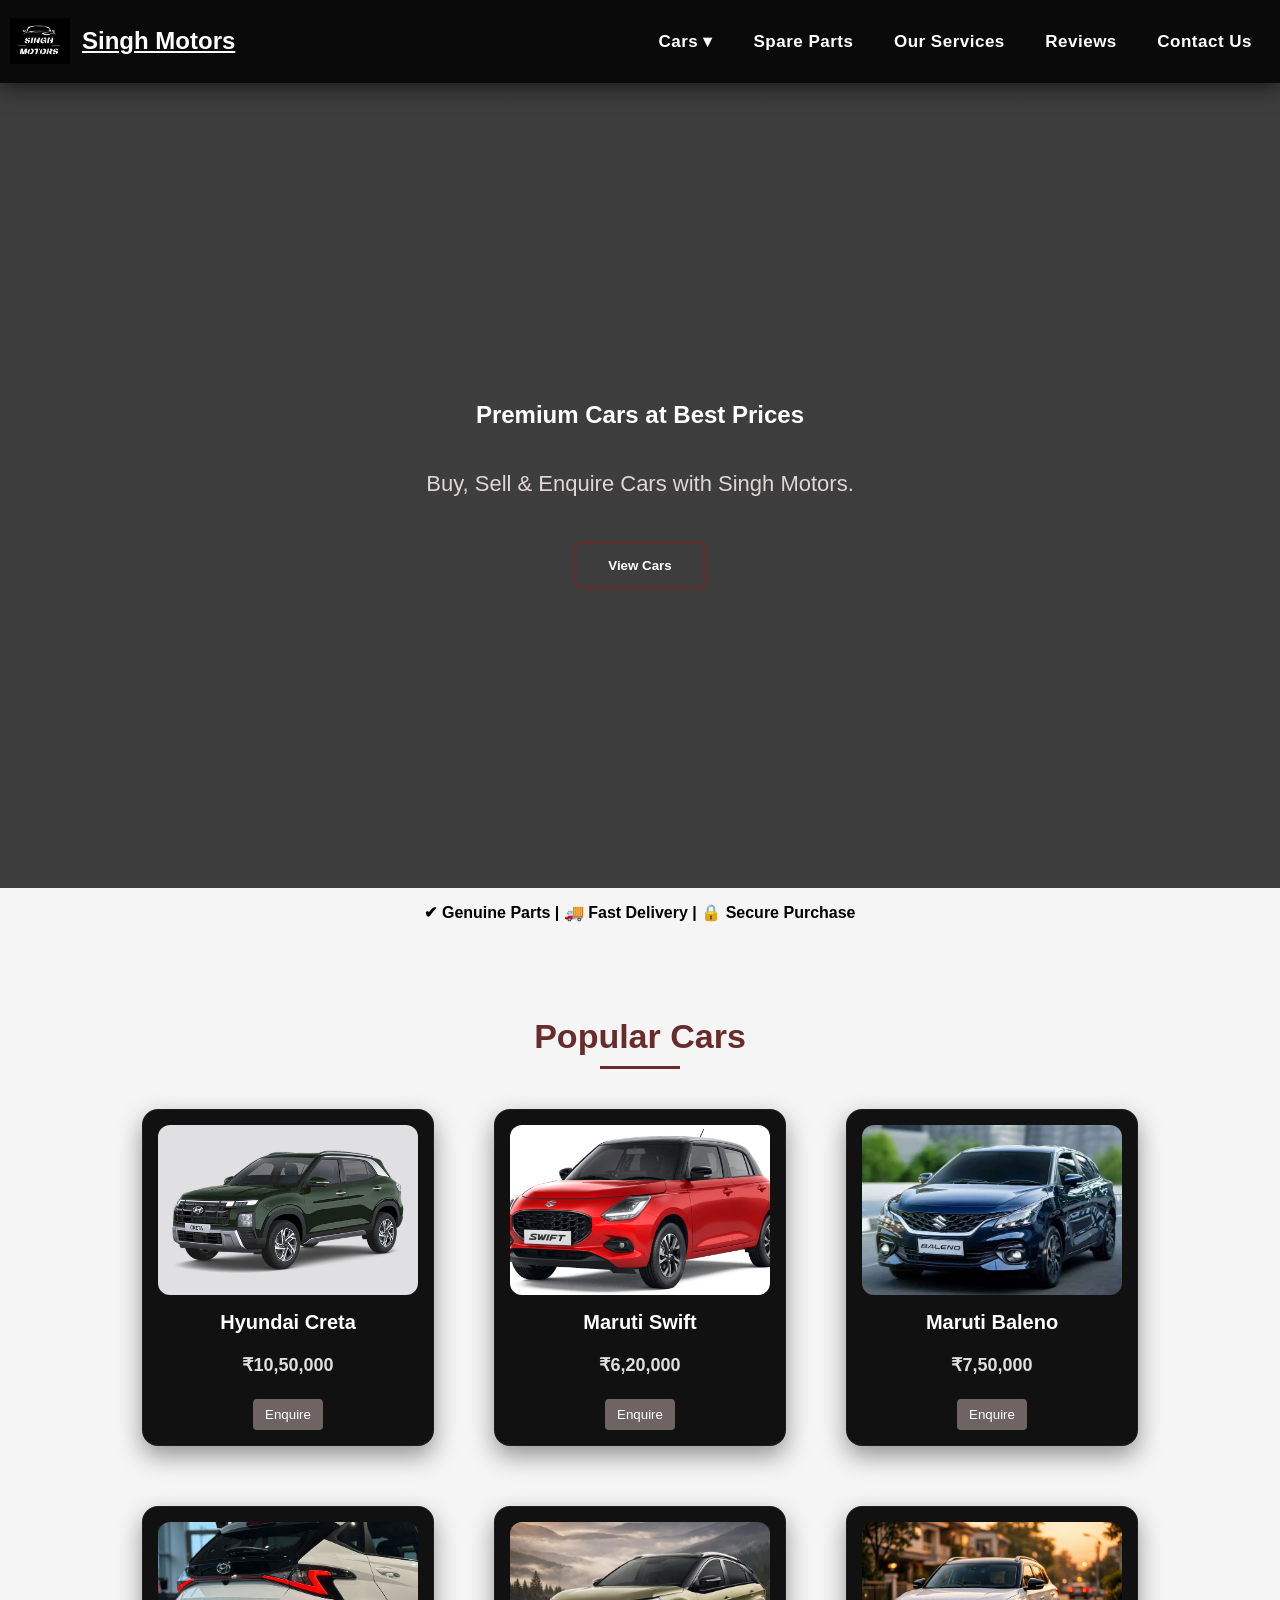
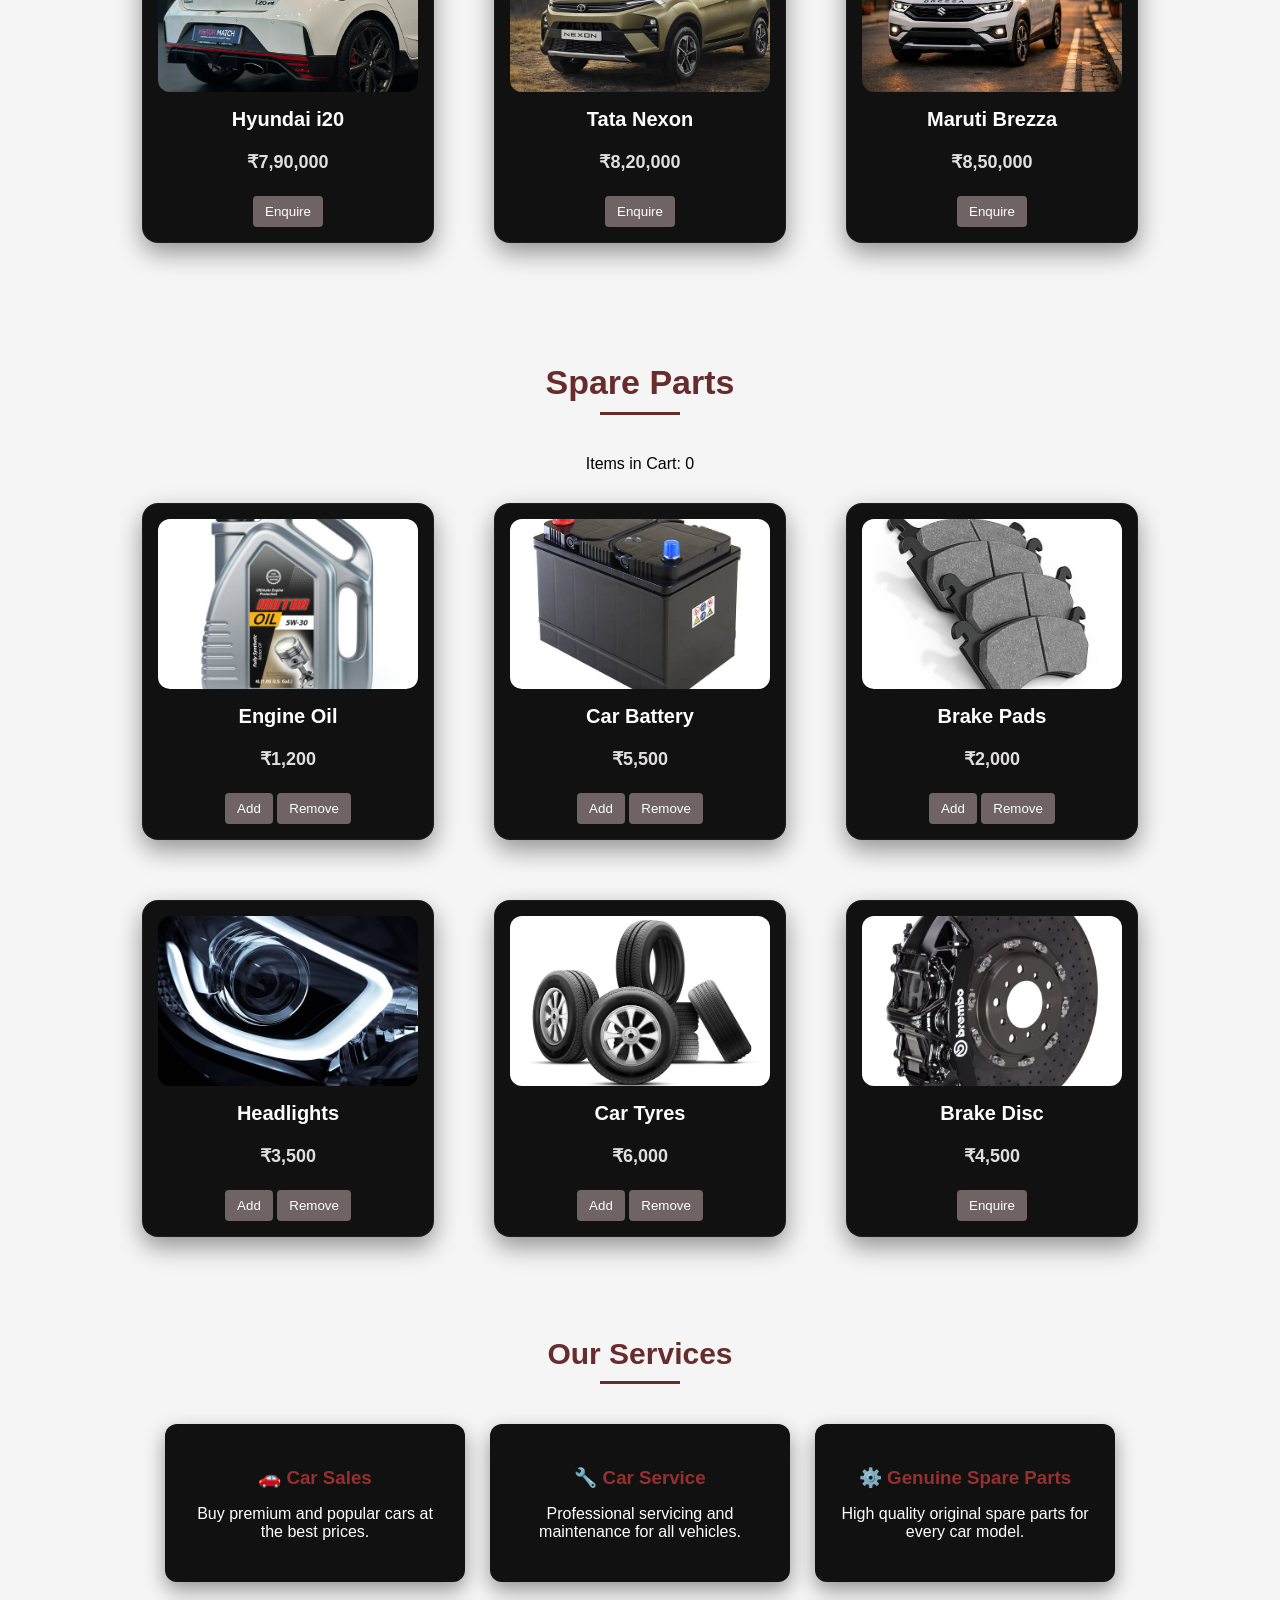
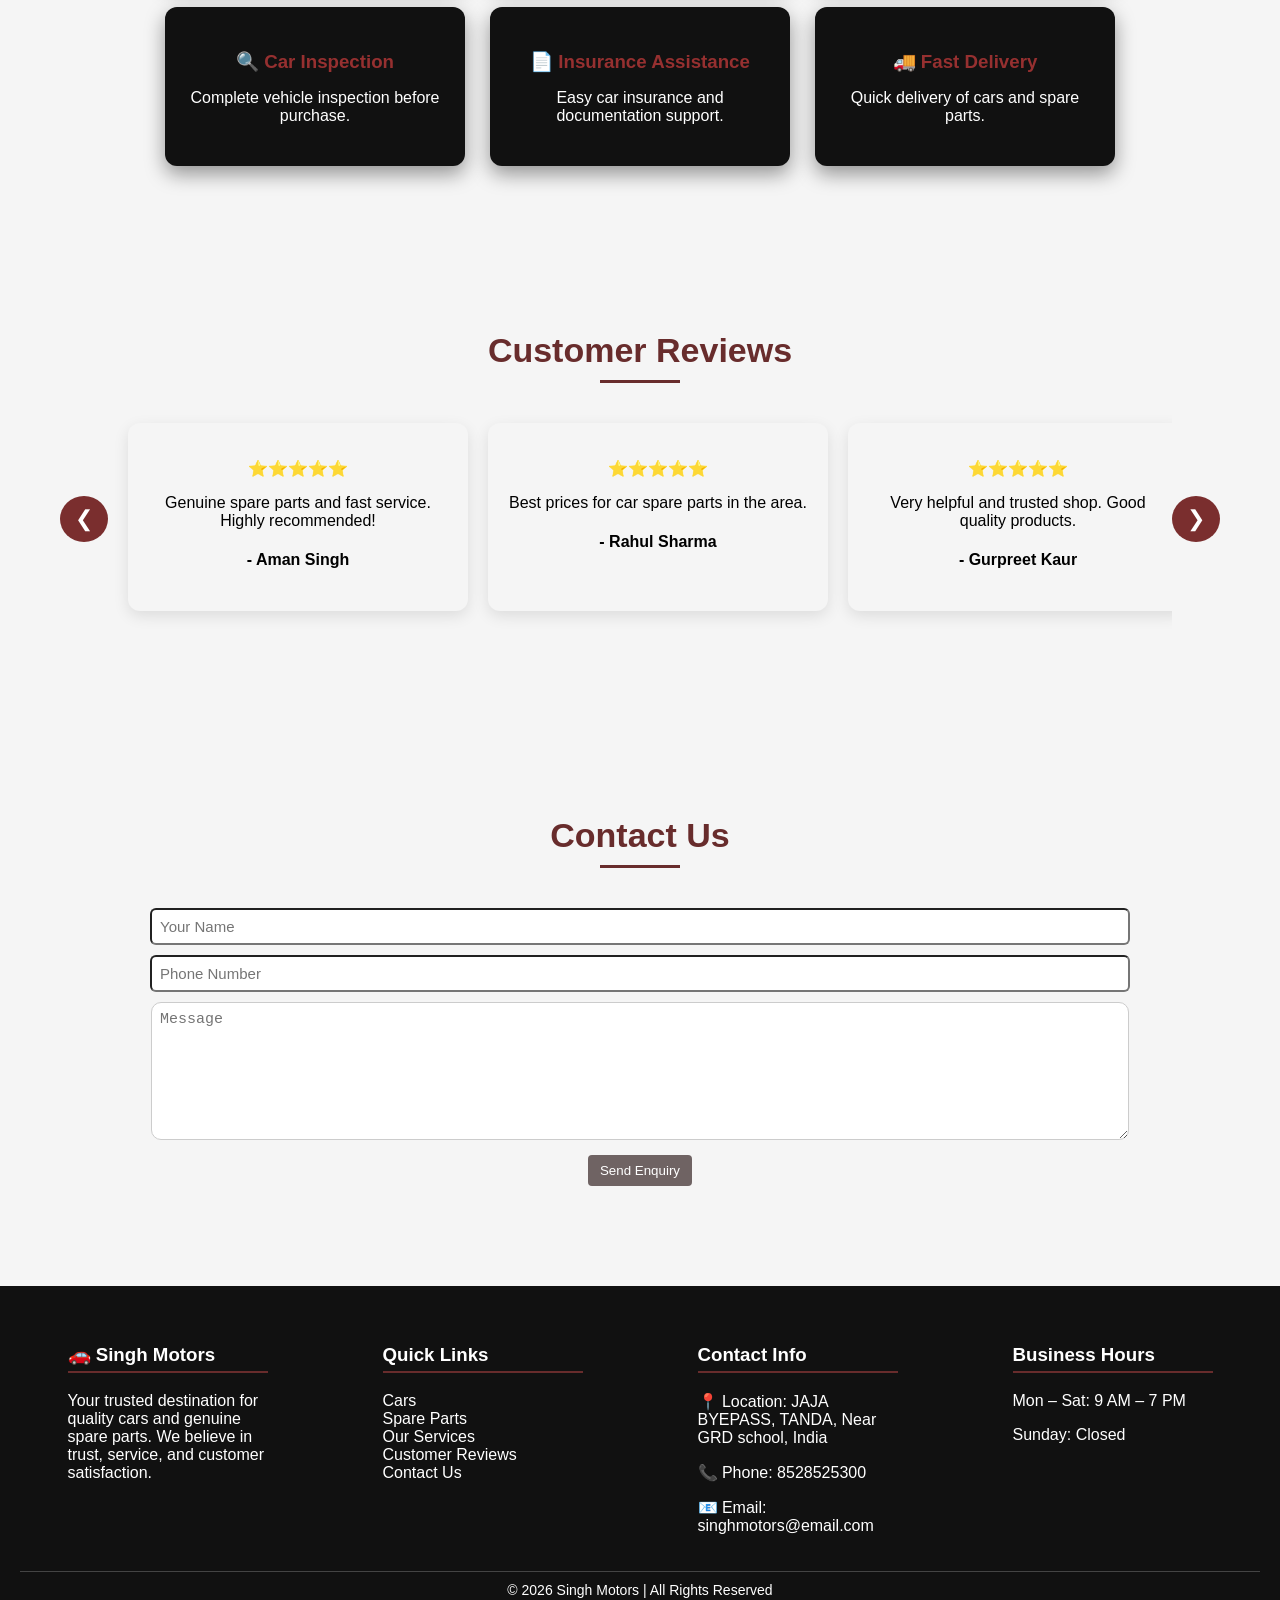
==== website/index.html @ b8e1e29b "Add files via upload" ====
<!DOCTYPE html>
<html lang="en">
<head>
  <meta charset="UTF-8" />
  <meta name="viewport" content="width=device-width, initial-scale=1.0" />
  <title>Singh Motors</title>
  <link rel="stylesheet" href="style.css" />
</head>
<body>

  <header class="navbar">
    <h1 class="logo">
       <img src="images/logo2.jpeg" alt="Singh Motors Logo">
       <u>Singh Motors</u>
    </h1>
   <nav>
      <div class="dropdown">
  <a href="#">Cars ▾</a>
  <div class="dropdown-content">
   <a href="cars.html">Popular Cars</a>
    <a href="luxury.html">Luxury Cars</a>
  </div>
</div>
      <a href="spareparts.html">Spare Parts</a>
      <a href="#services">Our Services</a>
      <a href="#reviews">Reviews</a>
      <a href="#contact">Contact Us</a>
    </nav>
  </header>

  <section class="hero">
  <div class="hero-content">
    <h1>Premium Cars at Best Prices</h1>
    <p>Buy, Sell & Enquire Cars with Singh Motors.</p>

    <!-- Professional Buttons Group -->
    <div class="hero-buttons">
      <button class="hero-btn secondary-btn" onclick="openDashboard()">View Cars</button>
    </div>
  </div>
</section>

<div style="text-align:center; margin: 15px 0; font-weight:bold;">
  ✔ Genuine Parts | 🚚 Fast Delivery | 🔒 Secure Purchase
</div>
  <!-- Professional Enquiry Dropdown Section -->
<section id="enquirySection" class="enquiry-section">
  <div class="enquiry-container">
    <h2>Car Enquiry Form</h2>
    <p>Fill the form and our team will contact you shortly.</p>

    <form onsubmit="return submitEnquiryForm()">
      <div class="form-row">
        <input type="text" placeholder="Your Full Name" required>
        <input type="tel" placeholder="Phone Number" required>
      </div>

      <div class="form-row">
        <input type="email" placeholder="Email Address" required>
        <select required>
          <option value="">Select Car Model</option>
          <option>Hyundai Creta</option>
          <option>Maruti Swift</option>
          <option>Toyota Fortuner</option>
        </select>
      </div>

      <textarea placeholder="Your Message (Optional)"></textarea>

      <button type="submit" class="submit-btn">Submit Enquiry</button>
    </form>
  </div>
</section>

  <section id="cars" class="section">
<h2 class="section-title">Popular Cars</h2>

<div class="cards">

<div class="card">
<img src="images/creta.jpeg" alt="Hyundai Creta">
<h3>Hyundai Creta</h3>
<p>₹10,50,000</p>
<button class="enquire-btn" onclick="openEnquiry(this)">Enquire</button>
</div>

<div class="card">
<img src="images/swift.jpeg" alt="Maruti Swift">
<h3>Maruti Swift</h3>
<p>₹6,20,000</p>
<button class="enquire-btn" onclick="openEnquiry(this)">Enquire</button>
</div>

<div class="card">
  <img src="images/baleno.jpg" alt="Maruti Baleno" width="200">
  <h3>Maruti Baleno</h3>
  <p>&#8377;7,50,000</p>
  <button class="enquire-btn" onclick="openEnquiry(this)">Enquire</button>
</div>

<div class="card">
  <img src="images/i20.jpg" alt="Hyundai i20" width="200">
  <h3>Hyundai i20</h3>
  <p>&#8377;7,90,000</p>
  <button class="enquire-btn" onclick="openEnquiry(this)">Enquire</button>
</div>

<div class="card">
  <img src="images/naxon.jpg" alt="Tata Nexon" width="200">
  <h3>Tata Nexon</h3>
  <p>&#8377;8,20,000</p>
  <button class="enquire-btn" onclick="openEnquiry(this)">Enquire</button>
</div>

<div class="card">
  <img src="images/brezza.jpg" alt="Maruti Brezza" width="200">
  <h3>Maruti Brezza</h3>
  <p>&#8377;8,50,000</p>
  <button class="enquire-btn" onclick="openEnquiry(this)">Enquire</button>
</div>

</div>
</section>

  <section id="parts" class="section">
  <h2 class="section-title">Spare Parts</h2>
  <p>Items in Cart: <span id="cartCount">0</span></p>

  <div class="cards">

    <!-- Engine Oil -->
    <div class="card">
      <img src="images/oil.jpg" alt="Engine Oil" width="200">
      <h3>Engine Oil</h3>
      <p>₹1,200</p>
      <button onclick="addToCart()">Add</button>
      <button onclick="removeFromCart()">Remove</button>
    </div>

    <!-- Car Battery -->
    <div class="card">
      <img src="images/battery.jpg" alt="Car Battery" width="200">
      <h3>Car Battery</h3>
      <p>₹5,500</p>
      <button onclick="addToCart()">Add</button>
  <button onclick="removeFromCart()">Remove</button>
    </div>

    <!-- Brake Pads -->
    <div class="card">
      <img src="images/breakpad.jpg" alt="Brake Pads" width="200">
      <h3>Brake Pads</h3>
      <p>₹2,000</p>
      <button onclick="addToCart()">Add</button>
  <button onclick="removeFromCart()">Remove</button>
    </div>

    <!-- Headlight -->
    <div class="card">
      <img src="images/headlights.jpg" alt="Headlights" width="200">
      <h3>Headlights</h3>
      <p>₹3,500</p>
      <button onclick="addToCart()">Add</button>
  <button onclick="removeFromCart()">Remove</button>
    </div>

    <!-- Tyres -->
    <div class="card">
      <img src="images/tyres.jpg.avif" alt="Tyres" width="200">
      <h3>Car Tyres</h3>
      <p>₹6,000</p>
      <button onclick="addToCart()">Add</button>
  <button onclick="removeFromCart()">Remove</button>
    </div>

    <div class="card">
  <img src="images/brake.jpg">
  <h3>Brake Disc</h3>
  <p>₹4,500</p>
  <button>Enquire</button>
</div>

  </div>

<section id="services" class="services">
<h2 class="section-title">Our Services</h2>
  <div class="service-container">

    <div class="service-card">
      <h3>🚗 Car Sales</h3>
      <p>Buy premium and popular cars at the best prices.</p>
    </div>

    <div class="service-card">
      <h3>🔧 Car Service</h3>
      <p>Professional servicing and maintenance for all vehicles.</p>
    </div>

    <div class="service-card">
      <h3>⚙️ Genuine Spare Parts</h3>
      <p>High quality original spare parts for every car model.</p>
    </div>

    <div class="service-card">
      <h3>🔍 Car Inspection</h3>
      <p>Complete vehicle inspection before purchase.</p>
    </div>

    <div class="service-card">
      <h3>📄 Insurance Assistance</h3>
      <p>Easy car insurance and documentation support.</p>
    </div>

    <div class="service-card">
      <h3>🚚 Fast Delivery</h3>
      <p>Quick delivery of cars and spare parts.</p>
    </div>

  </div>
</section>

  <section id="reviews" class="reviews">
  <h2 class="section-title">Customer Reviews</h2>

  <div class="review-container">

    <button class="scroll-btn left" onclick="scrollReviews(-1)">❮</button>

    <div class="review-cards" id="reviewSlider">

      <div class="review">
        <p>⭐⭐⭐⭐⭐</p>
        <p>Genuine spare parts and fast service. Highly recommended!</p>
        <h4>- Aman Singh</h4>
      </div>

      <div class="review">
        <p>⭐⭐⭐⭐⭐</p>
        <p>Best prices for car spare parts in the area.</p>
        <h4>- Rahul Sharma</h4>
      </div>

      <div class="review">
        <p>⭐⭐⭐⭐⭐</p>
        <p>Very helpful and trusted shop. Good quality products.</p>
        <h4>- Gurpreet Kaur</h4>
      </div>

      <div class="review">
        <p>⭐⭐⭐⭐⭐</p>
        <p>Amazing service and genuine products.</p>
        <h4>- Simran Kaur</h4>
      </div>

      <div class="review">
        <p>⭐⭐⭐⭐⭐</p>
        <p>Trusted automobile store in the city.</p>
        <h4>- Harpreet Singh</h4>
      </div>

    </div>

    <button class="scroll-btn right" onclick="scrollReviews(1)">❯</button>

  </div>
</section>

</section>

  <section id="contact" class="section">
    <h2 class="section-title">Contact Us</h2>
    <form onsubmit="return submitForm()">
      <input type="text" placeholder="Your Name" required />
      <input type="tel" placeholder="Phone Number" required />
      <textarea placeholder="Message"></textarea>
      <button type="submit">Send Enquiry</button>
    </form>
  </section>

  <footer class="footer">
  <div class="footer-container">

    <div class="footer-box">
      <h3>🚗 Singh Motors</h3>
      <p>Your trusted destination for quality cars and genuine spare parts. We believe in trust, service, and customer satisfaction.</p>
    </div>

    <div class="footer-box">
      <h3>Quick Links</h3>
      <a href="#cars">Cars</a><br>
      <a href="#parts">Spare Parts</a><br>
      <a href="#services">Our Services</a><br>
      <a href="#reviews">Customer Reviews</a><br>
      <a href="#contact">Contact Us</a>
    </div>

    <div class="footer-box">
      <h3>Contact Info</h3>
      <p>📍 Location: JAJA BYEPASS, TANDA, Near GRD school, India</p>
      <p>📞 Phone: 8528525300</p>
      <p>📧 Email: singhmotors@email.com</p>
    </div>

    <div class="footer-box">
      <h3>Business Hours</h3>
      <p>Mon – Sat: 9 AM – 7 PM</p>
      <p>Sunday: Closed</p>
    </div>

  </div>

  <p class="copyright">© 2026 Singh Motors | All Rights Reserved</p>
</footer>

<!-- Enquiry Popup Modal -->
<div id="enquiryModal" class="modal">
  <div class="modal-box">
    <span class="close-modal" onclick="closeEnquiry()">&times;</span>
    <h2>🚗 Car Enquiry - Singh Motors</h2>

    <form onsubmit="return submitPopupEnquiry()">
      <input type="text" placeholder="Your Name" required>
      <input type="tel" placeholder="Phone Number" required>
      
      <!-- Auto Car Name -->
      <input type="text" id="carNameField" readonly>

      <textarea placeholder="Your Message (Optional)"></textarea>
      <button type="submit" class="submit-btn">Send Enquiry</button>
    </form>
  </div>
</div>

  <script src="script.js"></script>
</body>
</html>
---- website/style.css ----
body {
  margin: 0;
  font-family: Arial, sans-serif;
  background: #f5f5f5;
}

.navbar {
  background: rgba(0,0,0,0.85);
  backdrop-filter: blur(6px);
  background: #0a0a0a;
  padding: 2px 10px;
  display: flex;
  justify-content: space-between;
  align-items: center;
  color: white;
  box-shadow: 0 4px 20px rgba(0,0,0,0.6);
  position: sticky;
  top: 0;
  z-index: 1000;
}

.logo{
  display:flex;
  align-items:center;
  gap:12px;
  color:white;
  font-size:24px;
  font-weight:bold;
}

.logo img{
  width:60px;
  height:auto;
}

.navbar nav a {
  color: white;
  margin: 0 18px;
  text-decoration: none;
  font-size: 17px;
  font-weight: 600;
  letter-spacing: 0.5px;
  transition: 0.3s;
}

.navbar nav a:hover {
  color: rgb(104, 44, 44);
  border-bottom: 2px solid rgb(104, 44, 44);
  padding-bottom: 3px;
}

.section {
  padding: 40px;
  text-align: center;
}

.dark {
  background: #222;
  color: white;
}

form input, form textarea {
  display: block;
  margin: 10px auto;
  padding: 8px;
  width: 80%;
}

.footer {
  background: #111;
  color: white;
  padding: 40px 20px;
  margin-top: 60px;
}

.footer-container {
  display: flex;
  flex-wrap: wrap;
  justify-content: space-around;
  gap: 20px;
}

.footer-box {
  width: 200px;
}

.footer-box h3 {
  border-bottom: 2px solid rgb(104, 44, 44);
  padding-bottom: 5px;
}

.footer-box a {
  color: white;
  text-decoration: none;
}

.footer-box a:hover {
  color: rgb(104, 44, 44);
}

.copyright {
  text-align: center;
  margin-top: 20px;
  font-size: 14px;
  border-top: 1px solid #444;
  padding-top: 10px;
}
input, select {
  margin: 15px 10px;
  padding: 8px;
}

button {
  background: rgb(111, 99, 99);
  color: white;
  border: none;
  padding: 8px 12px;
  margin-top: 5px;
  cursor: pointer;
  border-radius: 4px;
}

button:hover {
  background: rgb(104, 44, 44);
}

.img-box {
  width: 100%;
  height: 200px;      
  align-items: center;
  justify-content: center;
  overflow: hidden;
}

.img-box img {
  max-width: 100%;
  max-height: 100%;
  object-fit: contain; 
}

.section-title {
  text-align: center;
  margin-top: 40px;
}

.car-container {
  display: flex;
  flex-wrap: wrap;
  justify-content: center;
  gap: 20px;
}

.view-more-btn {
  display: block;
  margin: 30px auto;
  padding: 12px 25px;
  background-color: black;
  color: white;
  border: none;
  border-radius: 8px;
  font-size: 12px;
  cursor: pointer;
  transition: 0.3s;
}

.view-more-btn:hover {
  background-color: rgb(104, 44, 44);
  transform: scale(1.05);
}

.contact-line {
  width: 100%;
  text-align: center;
  color:white;
  margin-top: 20px;
  padding: 10px;
  font-weight: bold;
  background: black;
  border-radius: 8px;
}
/* CONTACT BOX (Singh Motors Premium Style) */
.contact-box {
  width: 85%;
  max-width: 850px;
  margin: 20px auto;
  padding: 25px 40px 45px 40px;
  text-align: center;
  border-radius: 20px;
  background: linear-gradient(135deg, #3b3838, #bcafaf); /* softer maroon */
  box-shadow: 0 10px 30px rgba(0, 0, 0, 0.2); /* lighter shadow like cards */
  border: 1px solid rgba(104, 44, 44, 0.5);
}
.contact-box h2 {
  font-size: 28px;  /* smaller = more elegant */
  color: #ffffff;
  margin-bottom: 15px;
  font-weight: 700;
}

.contact-box p {
  color: #f3e6e6;
  font-size: 16px;   /* match card text size */
  line-height: 1.6;
  margin-bottom: 28px;
}

/* CONTACT BUTTON (single clean version) */
.contact-btn {
  background: black;
  color: white;
  padding: 13px 30px;
  border: none;
  border-radius: 8px; /* same feel as Enquire */
  font-size: 15px;
  font-weight: 600;
  cursor: pointer;
  transition: 0.3s ease;
}

.contact-btn:hover {
  background: #5a1e1e;
  transform: scale(1.05);
}

/* Enquiry Dropdown Section (Hidden by default) */
.enquiry-section {
  width: 100%;
  max-height: 0;
  overflow: hidden;
  transition: all 0.5s ease;
  background: #f5f5f5;
}

/* When active (dropdown open) */
.enquiry-section.active {
  max-height: 600px;
  padding: 60px 0;
}

.enquiry-container {
  width: 90%;
  max-width: 900px;
  margin: auto;
  background: white;
  padding: 40px;
  border-radius: 18px;
  box-shadow: 0 10px 30px rgba(0,0,0,0.1);
  text-align: center;
}

.enquiry-container h2 {
  margin-bottom: 10px;
  font-size: 28px;
}

.enquiry-container p {
  margin-bottom: 30px;
  color: #666;
}

.form-row {
  display: flex;
  gap: 20px;
  margin-bottom: 20px;
}

.form-row input,
.form-row select {
  flex: 1;
  padding: 14px;
  border-radius: 10px;
  border: 1px solid #ccc;
  font-size: 15px;
}

textarea {
  width: 100%;
  padding: 14px;
  border-radius: 10px;
  border: 1px solid #ccc;
  min-height: 120px;
  margin-bottom: 25px;
  font-size: 15px;
}

.submit-btn {
  background: black;
  color: white;
  padding: 14px 35px;
  border: none;
  border-radius: 10px;
  font-size: 16px;
  cursor: pointer;
  transition: 0.3s;
}

.submit-btn:hover {
  background: #7a2e2e;
  transform: scale(1.05);
}

/* POPUP MODAL BACKGROUND */
.modal {
  display: none;
  position: fixed;
  inset: 0;
  background: rgba(0,0,0,0.65);
  justify-content: center;
  align-items: center;
  z-index: 9999;
}

/* MODAL BOX */
.modal-box {
  background: white;
  width: 90%;
  max-width: 420px;
  padding: 30px;
  border-radius: 15px;
  text-align: center;
  animation: popupFade 0.3s ease;
}

/* CLOSE BUTTON */
.close-modal {
  float: right;
  font-size: 24px;
  cursor: pointer;
  font-weight: bold;
}

/* FORM INPUTS */
.modal-box input,
.modal-box textarea {
  width: 100%;
  padding: 12px;
  margin: 10px 0;
  border-radius: 8px;
  border: 1px solid #ccc;
}

/* ANIMATION */
@keyframes popupFade {
  from { transform: scale(0.8); opacity: 0; }
  to { transform: scale(1); opacity: 1; }
}

.hero {
  height: 85vh;
  background: linear-gradient(
      rgba(0,0,0,0.75),
      rgba(0,0,0,0.75)
    ),
    url('https://images.unsplash.com/photo-1503376780353-7e6692767b70');
  background-size: cover;
  background-position: center;
  background-attachment: fixed; /* Premium parallax effect */
  display: flex;
  align-items: center;
  justify-content: center;
  text-align: center;
  color: #ffffff;
  padding: 20px;
}

.hero-content h1 {
  animation: fadeIn 1.5s ease forwards;
}

@keyframes fadeIn {
  from {
    opacity: 0;
    transform: translateY(30px);
  }
  to {
    opacity: 1;
    transform: translateY(0);
  }
}

.hero p {
  font-size: 22px;
  margin-bottom: 30px;
  color: #e0d6d6;
  font-weight: 500;
}

.hero-btn {
  background: transparent;
  border: 2px solid #7a2e2e;
  color: white;
  padding: 14px 32px;
  border-radius: 8px;
  font-weight: 600;
  transition: 0.3s ease;
}

.hero-btn:hover {
  background: #7a2e2e;
  box-shadow: 0 0 20px rgba(122,46,46,0.6);
}

.hero-content {
  display: flex;
  flex-direction: column;
  align-items: center;
  justify-content: center;
  text-align: center;
}
.hero-buttons {
  display: flex;
  justify-content: center;
  gap: 20px;
  margin-top: 20px;
}

/* ===== PROFESSIONAL CAR CARD (FINAL CLEAN VERSION) ===== */
.cards, .car-container {
  margin-top: 30px;
  display: flex;
  flex-wrap: wrap;
  justify-content: center;
  gap: 60px;
}

.card {
  width: 260px;
  background: #111; /* dark premium */
  border-radius: 16px;
  padding: 15px;
  text-align: center;
  box-shadow: 0 10px 25px rgba(0,0,0,0.4);
  transition: all 0.35s ease;
  border: 1px solid rgba(255,255,255,0.05);
}

.card img {
  width: 100%;
  height: 170px;
  object-fit: cover;
  border-radius: 12px;
}

.card h3 {
  color: white;
  margin-top: 12px;
  font-size: 20px;
}

.card p {
  color: #e0dede;
  font-size: 18px;
  font-weight: bold;
}
/* HERO BUTTON GROUP (CENTER FIX) */
.hero-buttons {
  display: flex;
  gap: 20px;
  justify-content: center;
  align-items: center;
  margin-top: 10px;
  flex-wrap: wrap;
}

/* Secondary button style */
.secondary-btn {
  background: transparent;
  border: 2px solid rgb(104, 44, 44);
  color: white;
}

.secondary-btn:hover {
  background: rgb(104, 44, 44);
  color: white;
}

html {
  scroll-behavior: smooth;
}

.review-container{
  position: relative;
  display: flex;
  align-items: center;
}

.review-cards{
  display: flex;
  overflow-x: auto;
  scroll-behavior: smooth;
  gap: 20px;
  padding: 20px;
}

.review-cards::-webkit-scrollbar{
  display:none;
}

.review{
  min-width: 300px;
  background:#f5f5f5;
  padding:20px;
  border-radius:12px;
  text-align:center;
  box-shadow:0 5px 15px rgba(0,0,0,0.1);
}

.scroll-btn{
  background:#7a2e2e;
  color:white;
  border:none;
  font-size:22px;
  padding:10px 15px;
  cursor:pointer;
  border-radius:50%;
}

.scroll-btn:hover{
  background:#a94444;
}

.reviews{
  padding: 65px 20px;
}

.reviews h2{
  margin-bottom: 20px;
}

/* DROPDOWN NAVBAR */

.dropdown{
  position: relative;
  display: inline-block;
}

.dropbtn{
  color: white;
  text-decoration: none;
  font-size: 17px;
  font-weight: 600;
  cursor: pointer;
}

.dropdown-content{
  display: none;
  position: absolute;
  background: #111;
  min-width: 170px;
  border-radius: 6px;
  overflow: hidden;
  top: 28px;
}

.dropdown-content a{
  display: block;
  padding: 10px 15px;
  color: white;
  text-decoration: none;
}

.dropdown-content a:hover{
  background:#1a1a1a;
  color:rgb(104,44,44);
}

.dropdown:hover .dropdown-content{
  display: block;
}

.luxury-info{
text-align:center;
padding:60px 20px;
max-width:800px;
margin:auto;
}

.luxury-info h2{
margin-bottom:20px;
font-size:28px;
}

.luxury-contact{
text-align:center;
padding:40px;
background:#111;
color:white;
margin-top:40px;
}

.luxury-contact button{
padding:12px 25px;
background:#ab9e9e;
color:white;
border:none;
border-radius:6px;
cursor:pointer;
font-size:16px;
}

.luxury-contact button:hover{
background:rgb(104,44,44);
}
.navbar a:hover {
  color: #ff3b3b;
  text-decoration: underline;
}

input, select {
  padding: 10px 14px;
  font-size: 15px;
  border-radius: 6px;
  width: 200px;
}

.services{
  padding:60px 20px;
  text-align:center;
}

.services h2{
  margin-bottom:40px;
  font-size:30px;
}

.service-container{
  display:flex;
  flex-wrap:wrap;
  justify-content:center;
  gap:25px;
}

.service-card{
  width:250px;
  background:#111;
  color:white;
  padding:25px;
  border-radius:12px;
  box-shadow:0 8px 20px rgba(0,0,0,0.4);
  transition:0.3s;
}

.service-card:hover{
  box-shadow:0 8px 20px rgba(0,0,0,0.4);
}

.service-card h3{
  margin-bottom:10px;
}

.section-title{
  font-size: 34px;
  font-weight: 800;
  color: rgb(104,44,44);
  text-align: center;
  margin-bottom: 40px;
  position: relative;
}

.section-title::after{
  content: "";
  width: 80px;
  height: 3px;
  background: rgb(104,44,44);
  display: block;
  margin: 10px auto 0;
}

.service-card h3{
  color: rgb(150, 48, 48);
  font-weight: 700;
}
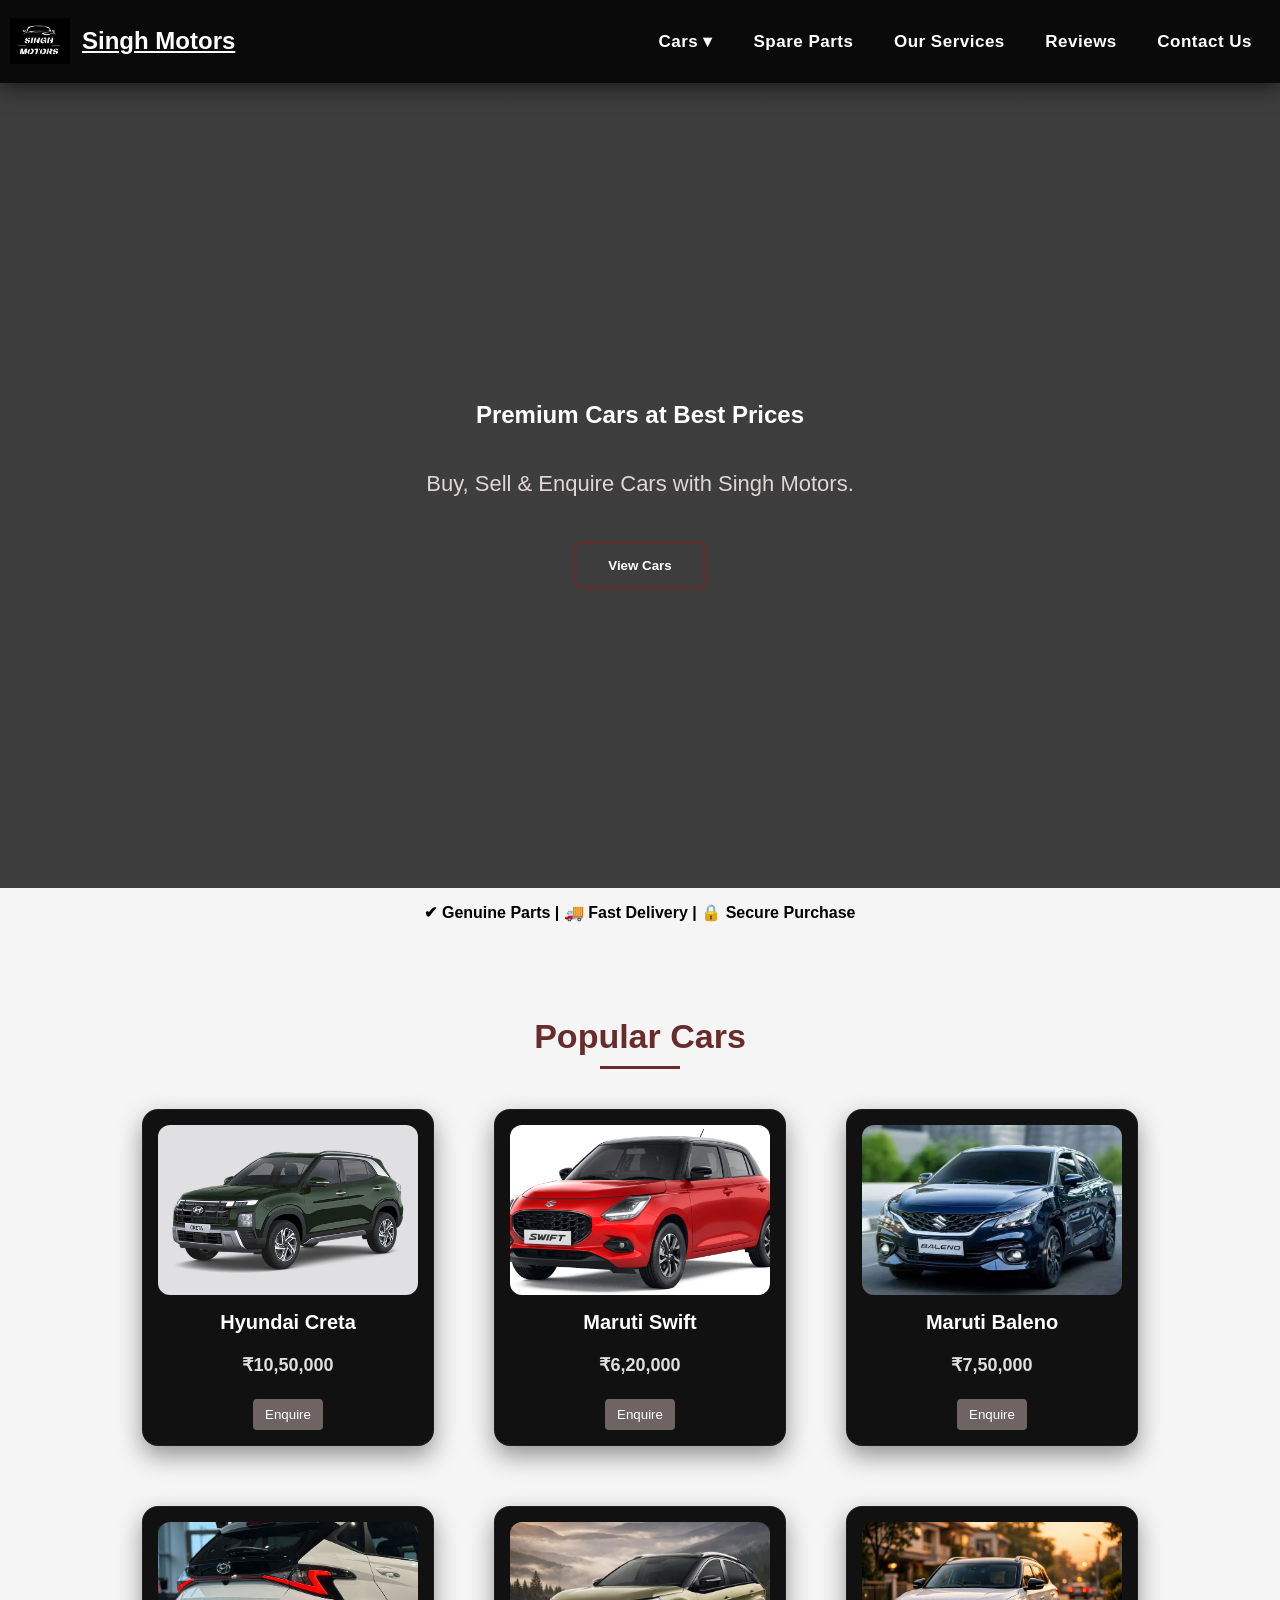
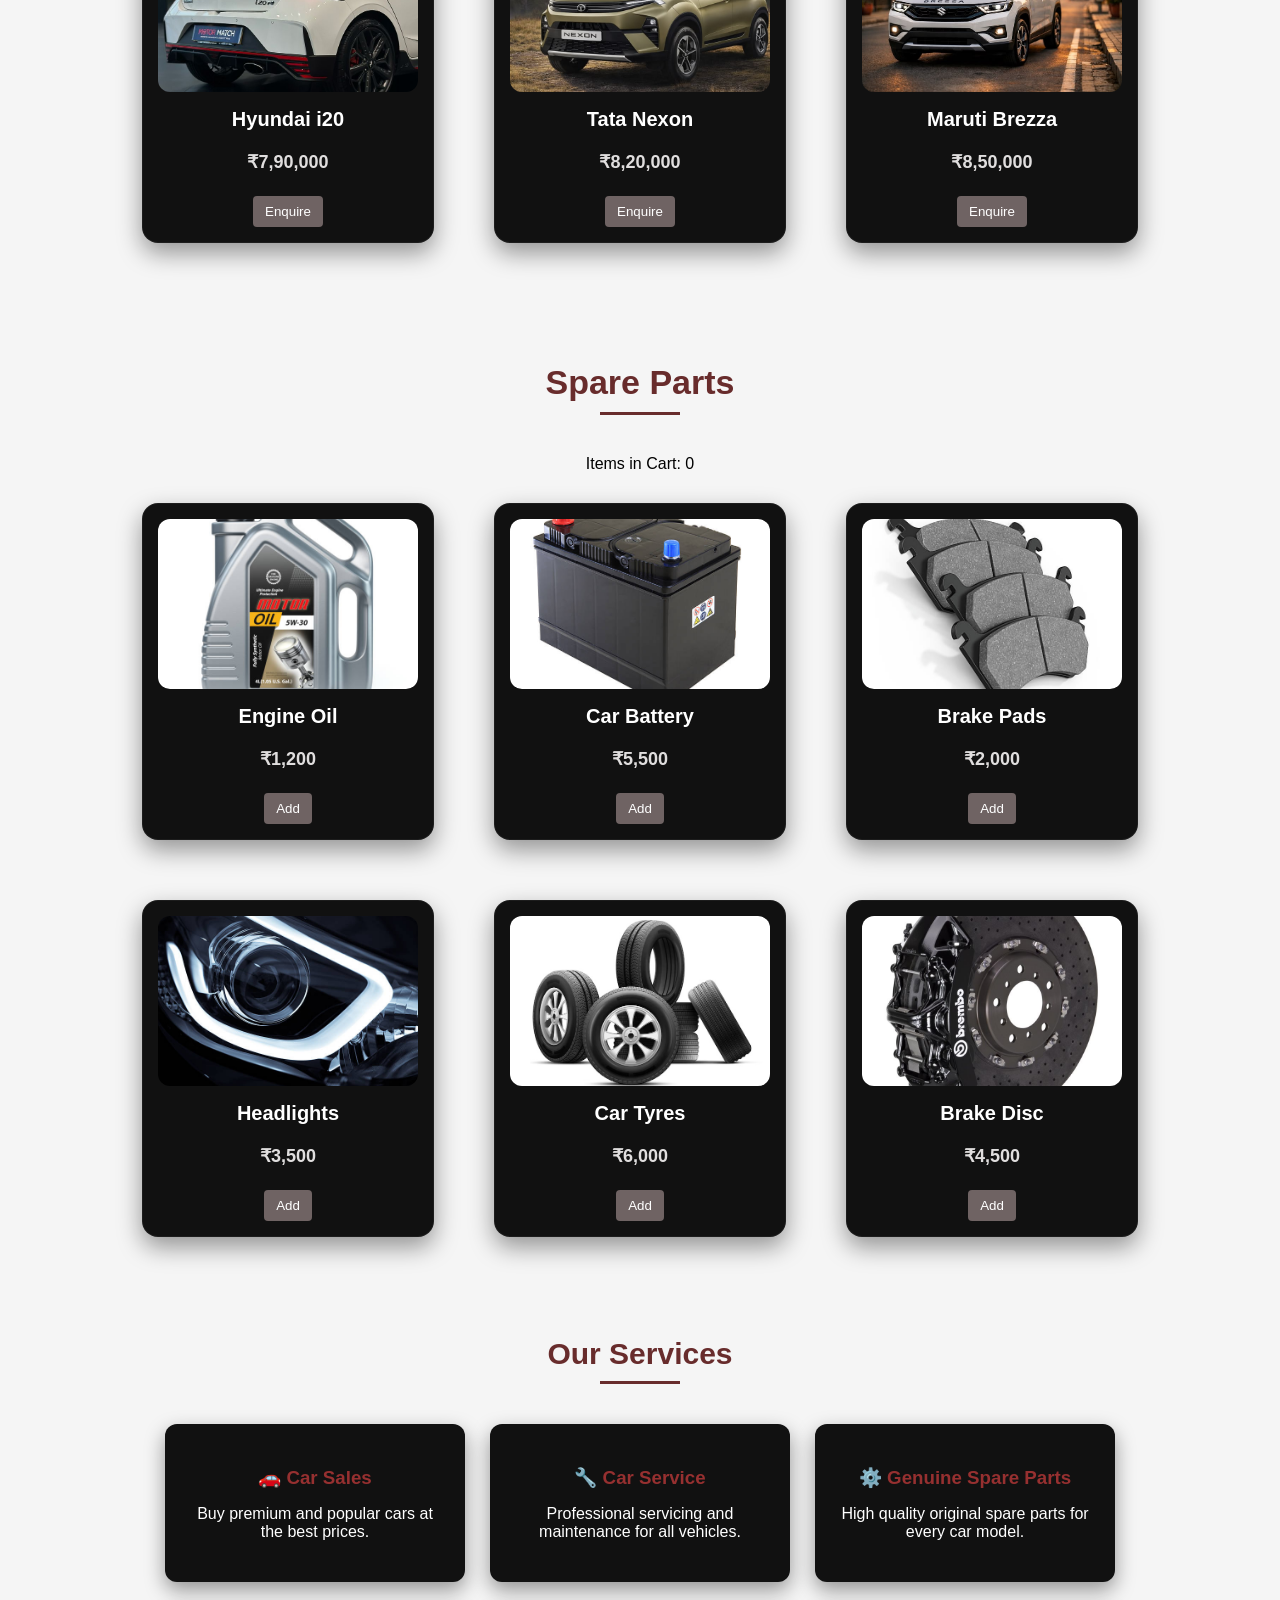
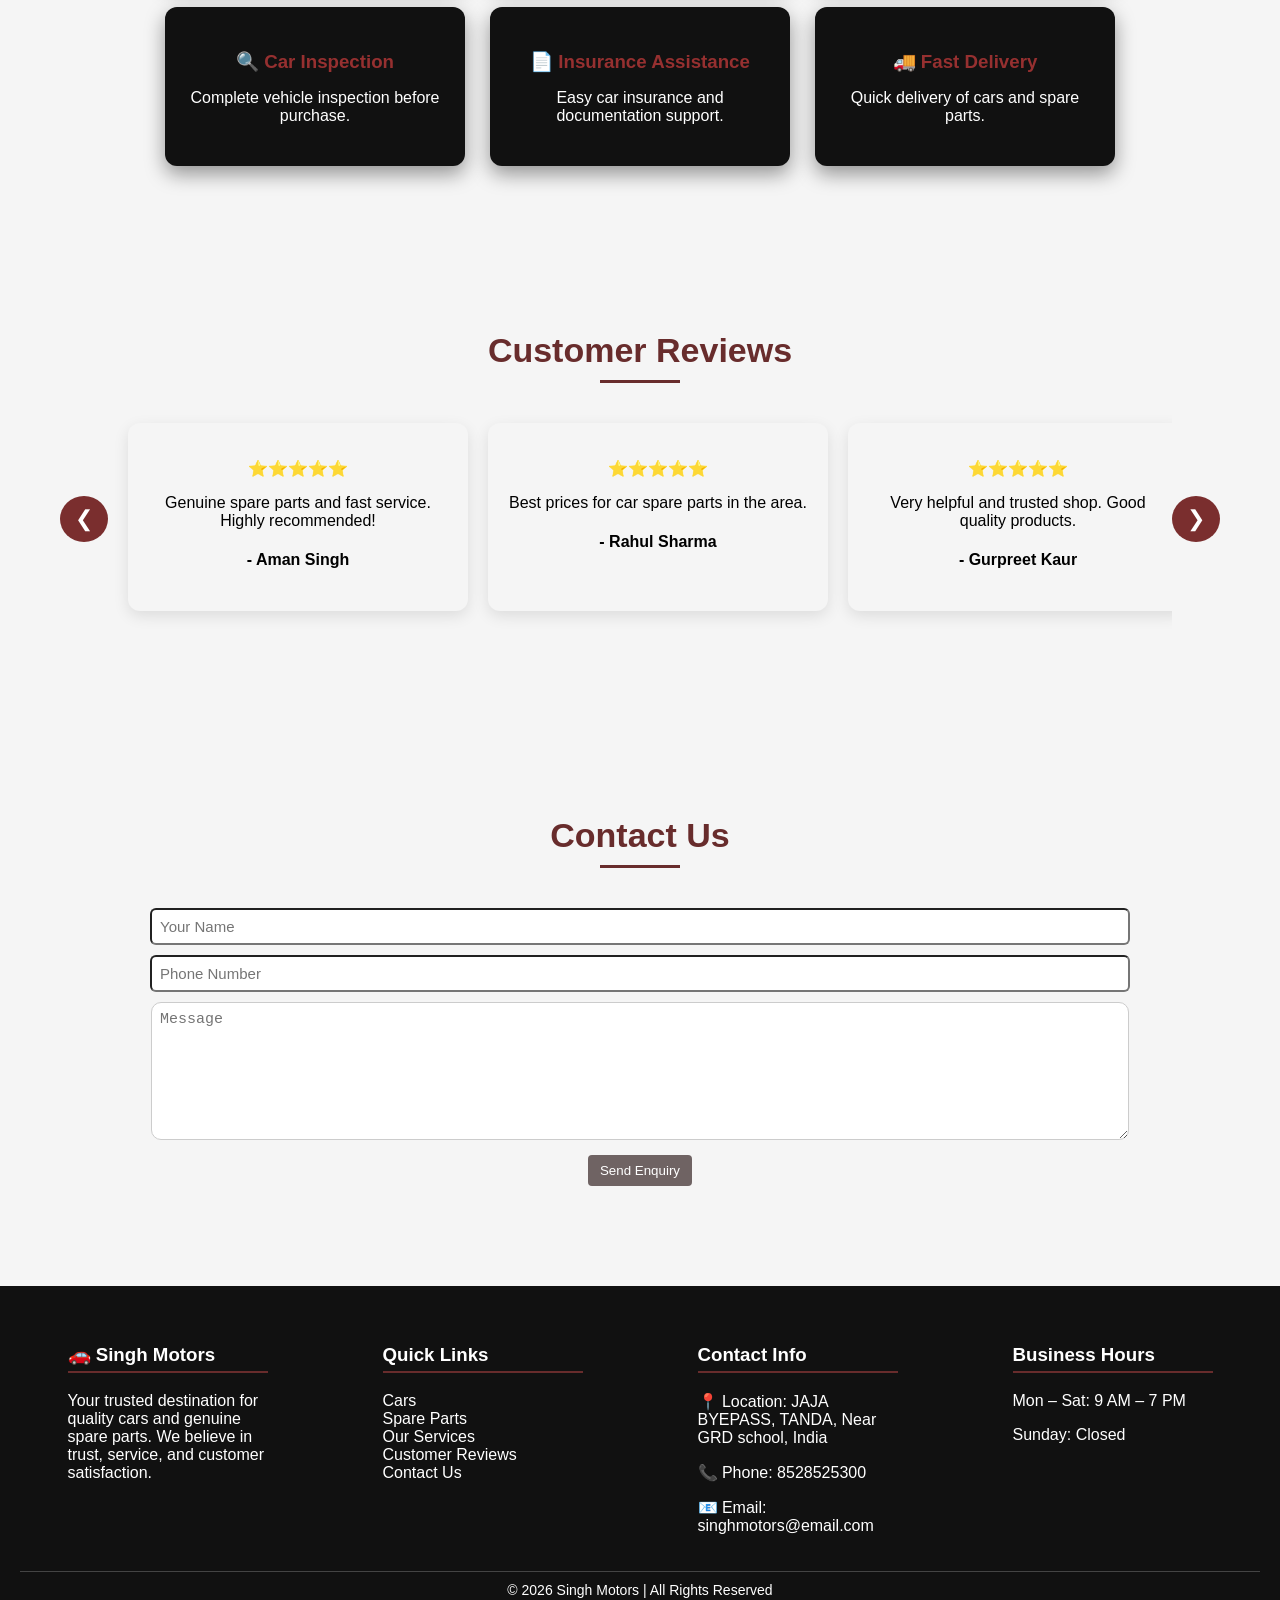
==== commit 9a2c70ef: "index.html" ====
--- a/website/index.html
+++ b/website/index.html
@@ -133,8 +133,7 @@
       <img src="images/oil.jpg" alt="Engine Oil" width="200">
       <h3>Engine Oil</h3>
       <p>₹1,200</p>
-      <button onclick="addToCart()">Add</button>
-      <button onclick="removeFromCart()">Remove</button>
+      <button onclick="addToCart(this)">Add</button>
     </div>
 
     <!-- Car Battery -->
@@ -142,8 +141,7 @@
       <img src="images/battery.jpg" alt="Car Battery" width="200">
       <h3>Car Battery</h3>
       <p>₹5,500</p>
-      <button onclick="addToCart()">Add</button>
-  <button onclick="removeFromCart()">Remove</button>
+      <button onclick="addToCart(this)">Add</button>
     </div>
 
     <!-- Brake Pads -->
@@ -151,8 +149,7 @@
       <img src="images/breakpad.jpg" alt="Brake Pads" width="200">
       <h3>Brake Pads</h3>
       <p>₹2,000</p>
-      <button onclick="addToCart()">Add</button>
-  <button onclick="removeFromCart()">Remove</button>
+      <button onclick="addToCart(this)">Add</button>
     </div>
 
     <!-- Headlight -->
@@ -160,8 +157,7 @@
       <img src="images/headlights.jpg" alt="Headlights" width="200">
       <h3>Headlights</h3>
       <p>₹3,500</p>
-      <button onclick="addToCart()">Add</button>
-  <button onclick="removeFromCart()">Remove</button>
+      <button onclick="addToCart(this)">Add</button>
     </div>
 
     <!-- Tyres -->
@@ -169,15 +165,14 @@
       <img src="images/tyres.jpg.avif" alt="Tyres" width="200">
       <h3>Car Tyres</h3>
       <p>₹6,000</p>
-      <button onclick="addToCart()">Add</button>
-  <button onclick="removeFromCart()">Remove</button>
+      <button onclick="addToCart(this)">Add</button>
     </div>
 
     <div class="card">
   <img src="images/brake.jpg">
   <h3>Brake Disc</h3>
   <p>₹4,500</p>
-  <button>Enquire</button>
+  <button onclick="addToCart(this)">Add</button>
 </div>
 
   </div>
@@ -333,4 +328,4 @@
 
   <script src="script.js"></script>
 </body>
-</html>+</html>
--- a/website/style.css
+++ b/website/style.css
@@ -670,3 +670,13 @@
   color: rgb(150, 48, 48);
   font-weight: 700;
 }
+#cartItems {
+  display: flex;
+  flex-wrap: wrap;   /* allows multiple rows if many items */
+  gap: 20px;
+  justify-content: center; /* center horizontally */
+}
+
+#cartItems .card {
+  width: 250px;   /* fixed width for horizontal layout */
+}
